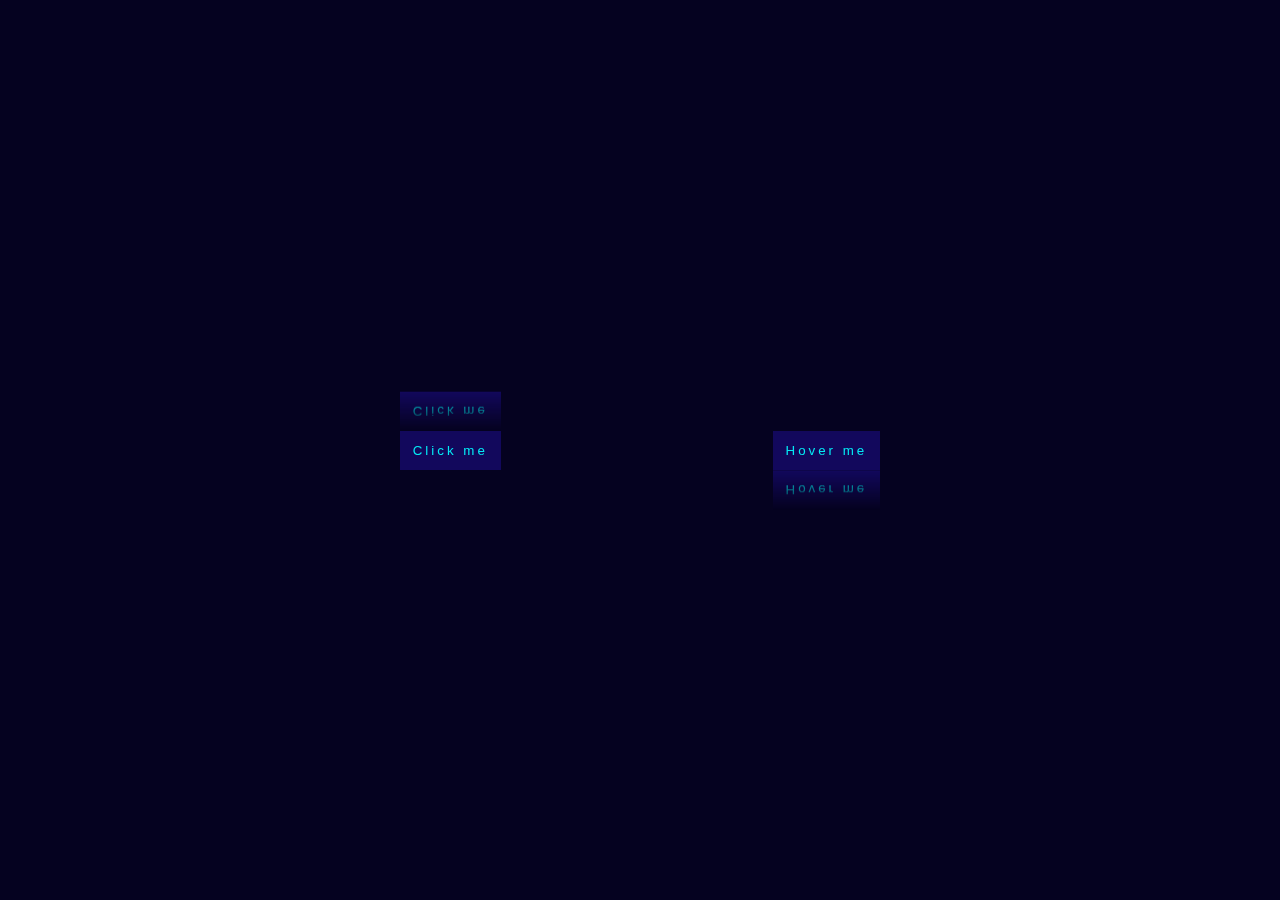
==== 3-Button/index.html @ fd062102 "Rocketseat" ====
<!DOCTYPE html>
<html lang="en">
<head>
    <meta charset="UTF-8">
    <meta http-equiv="X-UA-Compatible" content="IE=edge">
    <meta name="viewport" content="width=device-width, initial-scale=1.0">
    <link rel="stylesheet" href="./css/style.css">
    <title>Day 3</title>
</head>
<body>
    <main class="container">
        <button class="btnClick">Click me</button>
        <button class="btnHover">Hover me</button>
    </main>
</body>
</html>
---- 3-Button/css/style.css ----
*{
    padding: 0;
    margin: 0;
    box-sizing: border-box;
}

body{
    display: flex;
    align-items: center;
    justify-content: center;
    height: 100vh;
    background-color: #050220;
    color: #fff;
}
.container{
    display: flex;
    align-items: center;
    justify-content: space-evenly;
    width: 80%;
    max-width: 100%;

}
.container button{
    background-color: #12085c;
    border: none;
    color: #03e9f4;
    letter-spacing: 3px;
    transition: .9s;
    overflow: hidden;
    flex-direction: column;
    padding: 12px 13px;
}
button:nth-child(1){
    -webkit-box-reflect: above .3px linear-gradient(transparent, #fff);
}
button:nth-child(2){
    -webkit-box-reflect: below .3px linear-gradient(transparent, #fff);
}
.container .btnClick{
    
}
.container button:hover{
    background-color: #fff;
    animation: linear infinite;
}
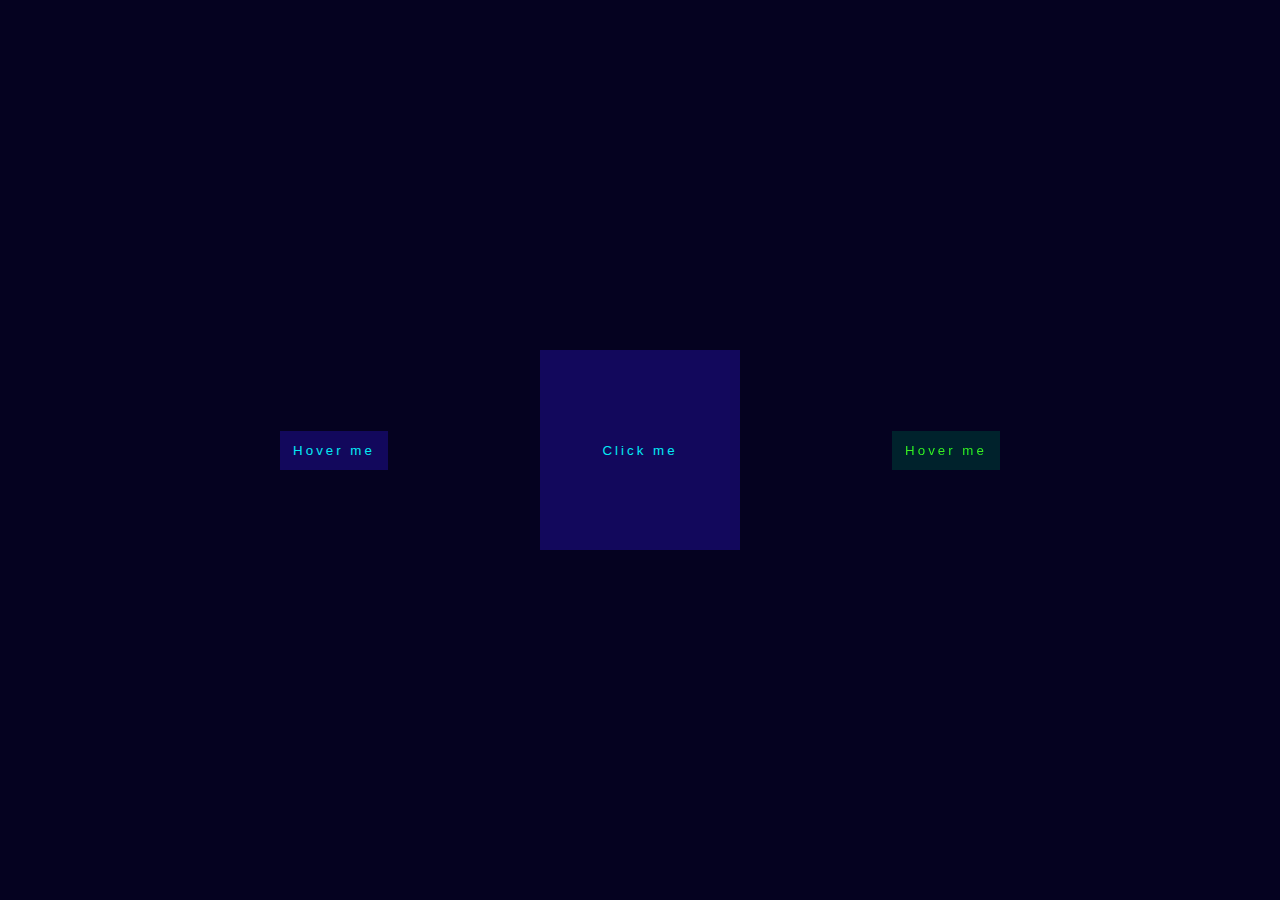
==== commit 45780cb2: "Animated Buttons" ====
--- a/3-Button/index.html
+++ b/3-Button/index.html
@@ -7,10 +7,13 @@
     <link rel="stylesheet" href="./css/style.css">
     <title>Day 3</title>
 </head>
-<body>
+<body id="bd">
     <main class="container">
-        <button class="btnClick">Click me</button>
+        <button class="btnClick">Hover me</button>
+        <button id="frozen_Cloud">Click me</button>
         <button class="btnHover">Hover me</button>
     </main>
+
+<script src="./js/script.js"></script>
 </body>
 </html>--- a/3-Button/css/style.css
+++ b/3-Button/css/style.css
@@ -18,8 +18,17 @@
     justify-content: space-evenly;
     width: 80%;
     max-width: 100%;
+}
 
+
+@media  (max-width: 650px){
+    .container{
+        flex-direction: column;
+        gap: 1rem;
+    }
 }
+
+
 .container button{
     background-color: #12085c;
     border: none;
@@ -30,16 +39,53 @@
     flex-direction: column;
     padding: 12px 13px;
 }
-button:nth-child(1){
-    -webkit-box-reflect: above .3px linear-gradient(transparent, #fff);
+button:nth-child(1):hover{
+    cursor: pointer;
+    -webkit-box-reflect: above ;
+    background-color: #fff;
+    box-shadow: 0 0 5px #03e9f4,
+    0 0 25px #03e9f4,
+    0 0 50px #03e9f4,
+    0 0 200px #03e9f4;
 }
+
+/* Button 2 */
 button:nth-child(2){
-    -webkit-box-reflect: below .3px linear-gradient(transparent, #fff);
+    display: flex;
+    width: 200px;
+    height: 200px;
+    justify-content: center;
+    align-items: center;
+    
+
 }
-.container .btnClick{
+.btnClickScript{
+    cursor: pointer;
+    border-radius: 50%;
+    background: linear-gradient(#14ffe9,#ffeb3b,#ff00e0);
+    box-shadow: 0 0 20px -8px #14ffe9,
+                0 0 20px -8px #ffeb3b,
+                0 0 20px -8px #ff00e0;
+
+    font-style: normal;
+    font-weight: bold;
+    font-size: 2rem;
+}
+
+/* Button 3 */
+button:nth-child(3){
+    filter: hue-rotate(290deg);
+    
     
 }
-.container button:hover{
+button:nth-child(3):hover{
+    cursor: pointer;
+    -webkit-box-reflect: below .3px linear-gradient(transparent, #fff);
     background-color: #fff;
-    animation: linear infinite;
-}+    box-shadow: 0 0 5px #03e9f4,
+    0 0 25px #03e9f4,
+    0 0 50px #03e9f4,
+    0 0 200px #03e9f4;
+
+}
+
